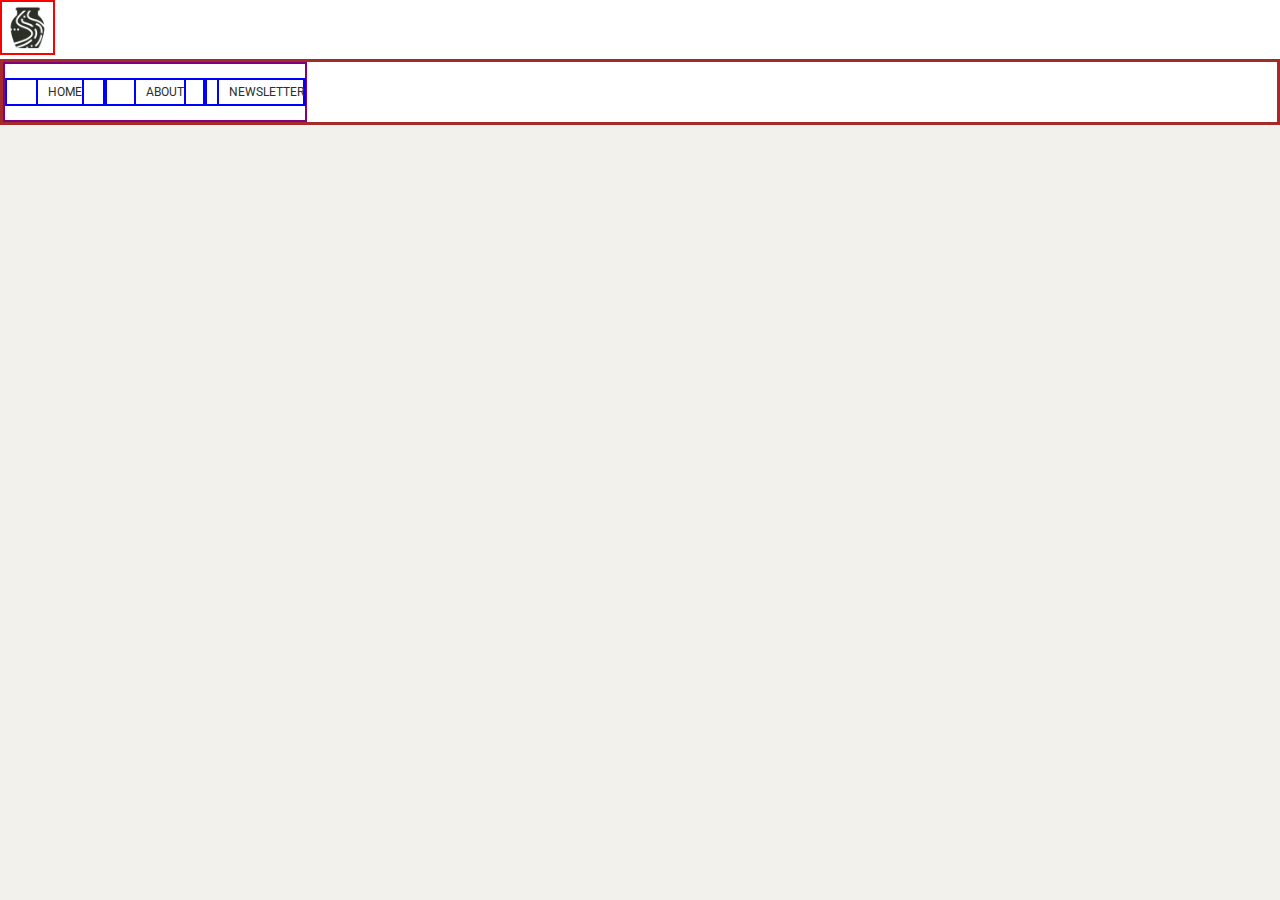
==== index.html @ 16eafcc3 "Week One Project" ====
<!DOCTYPE html>
<html>
    <head>
      <meta charset="utf-8">
      <meta content="IE=edge,chrome=1" http-equiv="X-UA-Compatible">
      <title>Bent Creek Ceramics</title>
      <meta content="width=device-width, initial-scale=1" name="viewport">
      <link href="styles.css" rel="stylesheet">
      <link href="https://fonts.googleapis.com/css?family=Merriweather:300,300i,400,400i,700|Roboto:300,300i,400,400i" rel="stylesheet">
    </head>
    <body class="site-index">
      <nav>
        <img class="nav-icon" src="images/bent-creek-logo.png" alt="Bent Creek Logo">
        <div class="nav-cluster">
          <ul class="nav-row">
            <li class="nav-item">
              <a href="index.html">Home</a>
            </li>
            <li class="nav-item">
              <a href="about/index.html">About</a>
            </li>
            <li class="nav-item">
              <a href="newsletter/index.html">Newsletter</a>
            </li>
          </ul>
        </div>
      </nav>
      <header class="">
        <h1>Bent Creek Ceramics</h1>
        <h3>Where art meets nature</h3>
      </header>
      <footer class="">
    </footer>
  </body>
</html>






Endless Possibilities

Sets

Textures

Tea Time

Jars and Containers

Wasabi and Saki

Sippin' on Sunshine

Copyright 2017, Bent Creek Ceramics
---- styles.css ----
*, *:before, *:after {
  box-sizing: border-box;
}

* {
  margin: 0;
  padding: 0;
  border: 0;
  outline: 0;
  font-size: 100%;
  vertical-align: baseline;
  background: transparent;
}
/*
font-family: 'Merriweather', serif;
font-family: 'Roboto', sans-serif;
*/

/*
Background: #F2F1E8
Text: #131511
Inline Link: #968772
Inline Link (Hover): #967343
Navigation Background: #FFFFFF
Navigation Text: #2B2F26
Navigation Text (Hover): #CD5D67
Navigation Text (Active) #968772
Button Background: #968772
Button Background (Hover): #967343
Button Text: #F2F1E8
Button Text (Hover): #FFFFFF
Input Border Bottom: #968772
Input Border Bottom (Focus): #967343
*/

.site-index {
  background-color: #f2f1eb;
  display: flex;
  flex-direction: column;
  flex-wrap: wrap;
  justify-content: flex-start;
  align-content: flex-start;
  align-items: flex-start;
}

nav {
    position: fixed;
    top: 0;
    left: 0;
    width: 100%;
    margin: 0;
    background-color: #FFFFFF;
}

.nav-icon, img {
  border: 2px solid red;
  height: 55px;
  width: 55px;
  padding: 4px;
}

.nav-row, ul {
  display:flex;
  flex-direction: row;
  flex-wrap: nowrap;
  justify-content:flex-start;
  align-content: flex-start;
  align-items: center;
  border: 2px solid red;
  height: 60px;
  border: 2px solid purple;
}

.nav-cluster, div {
  border: 3px solid brown;
  display: flex;
  flex-direction: row;
  flex-wrap: nowrap;
  justify-content: flex-start;
  align-content: space-between;
  align-items: center;

}

.nav-item, a {
  border: 2px solid blue;
  font-family: 'Roboto', sans-serif;
  font-size: 12px;
  text-decoration: none;
  text-transform: uppercase;
  text-align: center;
  list-style: none;
  padding-top: 5px;
  padding-bottom: 5px;
  padding-left: 10px;
  color: #2B2F26;
  width: 100px;
}

h1 {
  font-family: 'Roboto', sans-serif;
  font-size: 48px;
}

h3 {
  font-family: 'Roboto', sans-serif;
  font-size: 36px;
}
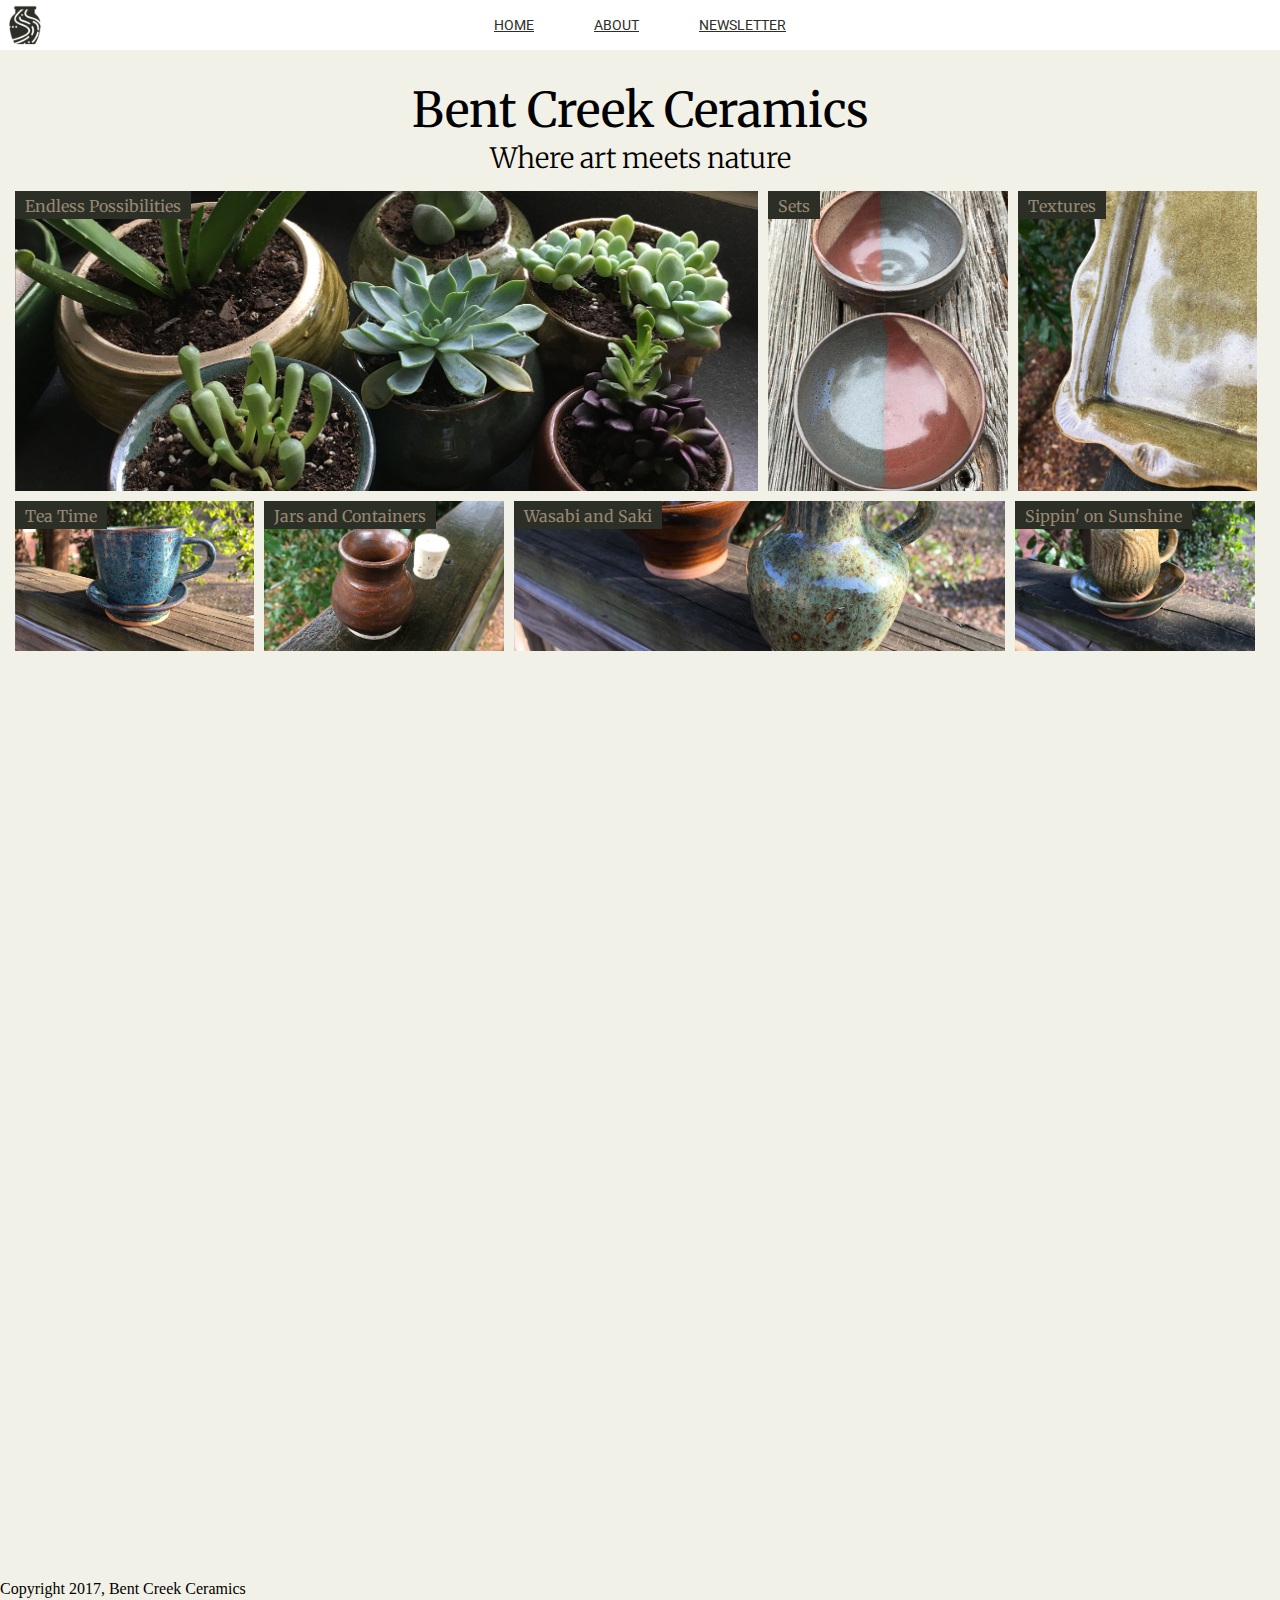
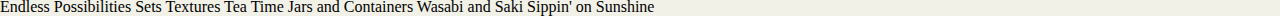
==== commit 049214c2: "Progress push 02" ====
--- a/index.html
+++ b/index.html
@@ -1,35 +1,51 @@
 <!DOCTYPE html>
 <html>
-    <head>
-      <meta charset="utf-8">
-      <meta content="IE=edge,chrome=1" http-equiv="X-UA-Compatible">
-      <title>Bent Creek Ceramics</title>
-      <meta content="width=device-width, initial-scale=1" name="viewport">
-      <link href="styles.css" rel="stylesheet">
-      <link href="https://fonts.googleapis.com/css?family=Merriweather:300,300i,400,400i,700|Roboto:300,300i,400,400i" rel="stylesheet">
-    </head>
-    <body class="site-index">
-      <nav>
-        <img class="nav-icon" src="images/bent-creek-logo.png" alt="Bent Creek Logo">
-        <div class="nav-cluster">
-          <ul class="nav-row">
-            <li class="nav-item">
-              <a href="index.html">Home</a>
-            </li>
-            <li class="nav-item">
-              <a href="about/index.html">About</a>
-            </li>
-            <li class="nav-item">
-              <a href="newsletter/index.html">Newsletter</a>
-            </li>
-          </ul>
+  <head>
+    <meta charset="utf-8">
+    <meta content="IE=edge,chrome=1" http-equiv="X-UA-Compatible">
+    <title>Bent Creek Ceramics</title>
+    <meta content="width=device-width, initial-scale=1" name="viewport">
+    <link href="styles.css" rel="stylesheet">
+    <link href="https://fonts.googleapis.com/css?family=Merriweather:300,300i,400,400i,700|Roboto:300,300i,400,400i" rel="stylesheet">
+  </head>
+  <body class="site-index">
+    <nav>
+      <img class="nav-icon" src="images/bent-creek-logo.png" alt="Bent Creek Logo">
+      <div class="nav-row">
+        <a class="nav-item" href="index.html">Home</a>
+        <a class="nav-item" href="about/index.html">About</a>
+        <a class="nav-item" href="newsletter/index.html">Newsletter</a>
+      </div>
+    </nav>
+    <section>
+      <h1>Bent Creek Ceramics</h1>
+      <h3>Where art meets nature</h3>
+      <div class="gallery">
+        <div id="i01">
+          <p class="txt_box">Endless Possibilities</p>
         </div>
-      </nav>
-      <header class="">
-        <h1>Bent Creek Ceramics</h1>
-        <h3>Where art meets nature</h3>
-      </header>
-      <footer class="">
+        <div id="i02">
+          <p class="txt_box">Sets</p>
+        </div>
+        <div id="i03">
+          <p class="txt_box">Textures</p>
+        </div>
+        <div id="i04">
+          <p class="txt_box">Tea Time</p>
+        </div>
+        <div id="i05">
+          <p class="txt_box">Jars and Containers</p>
+        </div>
+        <div id="i06">
+          <p class="txt_box">Wasabi and Saki</p>
+        </div>
+        <div id="i07">
+          <p class="txt_box">Sippin' on Sunshine</p>
+        </div>
+      </div>
+    </section>
+    <footer>
+      <p>Copyright 2017, Bent Creek Ceramics</p>
     </footer>
   </body>
 </html>
@@ -52,5 +68,3 @@
 Wasabi and Saki
 
 Sippin' on Sunshine
-
-Copyright 2017, Bent Creek Ceramics
--- a/styles.css
+++ b/styles.css
@@ -33,76 +33,177 @@
 Input Border Bottom (Focus): #967343
 */
 
+/*html {
+  max-width: 1200px;
+  min-width: 380px;
+}*/
+
 .site-index {
-  background-color: #f2f1eb;
+  background-color: #F2F1E8;
   display: flex;
   flex-direction: column;
+  width: 100%;
+}
+
+nav {
+  background-color: #FFFFFF;
+  overflow: hidden;
+  position: fixed;
+  top: 0;
+  left: 0;
+  width: 100%;
+  height: 50px;
+  display: flex;
+  flex-flow: row;
+  justify-content: center;
+  align-self: center;
+  list-style: none;
+}
+
+.nav-icon {
+  position: fixed;
+  top: 5px;
+  left: 5px;
+  width: 40px;
+  height: 40px;
+}
+
+.nav-row {
+  display: flex;
+  flex-flow: row;
+  justify-content: center;
+  align-self: center;
+  list-style: none;
+}
+
+.nav-item {
+  font-family: 'Roboto', sans-serif;
+  font-size: 14px;
+  text-transform: uppercase;
+  color: #2B2F26;
+  padding: 0px 20px;
+  margin: 10px 10px;
+}
+
+.nav-item:hover {
+  color: #CD5D67;
+}
+
+.nav-item:active {
+  color: #968772;
+}
+
+h1 {
+  font-family: 'Merriweather', serif;
+  font-size: 48px;
+  font-weight: 400;
+}
+
+h3 {
+  font-family: 'Merriweather', serif;
+  font-size: 28px;
+  font-weight: 100;
+}
+
+section {
+  text-align: center;
+  margin-top: 80px;
+  height: 1500px;
+  width: 100%;
+}
+
+.gallery {
+  display: flex;
   flex-wrap: wrap;
   justify-content: flex-start;
-  align-content: flex-start;
-  align-items: flex-start;
-}
-
-nav {
-    position: fixed;
-    top: 0;
-    left: 0;
-    width: 100%;
-    margin: 0;
-    background-color: #FFFFFF;
-}
-
-.nav-icon, img {
-  border: 2px solid red;
-  height: 55px;
-  width: 55px;
-  padding: 4px;
-}
-
-.nav-row, ul {
+  margin: 0;
+  width: 100%;
+  padding: 10px;
+}
+
+div {
+  display: flex;
+  justify-content: flex-start;
+  align-items: stretch;
+}
+
+.txt_box {
+  font-family: 'Merriweather', serif;
+  font-size: 14;
+  height: 28px;
+  color: #968772;
+  background-color: #2B2F26;
+  padding: 5px 10px;
+}
+
+#i01 {
+    display: flex;
+    background-image: url("./images/product-1.jpg");
+    background-clip: border-box;
+    background-position: center;
+    background-size: cover;
+    width: 59%;
+    height: 300px;
+    margin: 5px;
+}
+
+#i02 {
   display:flex;
-  flex-direction: row;
-  flex-wrap: nowrap;
-  justify-content:flex-start;
-  align-content: flex-start;
-  align-items: center;
-  border: 2px solid red;
-  height: 60px;
-  border: 2px solid purple;
-}
-
-.nav-cluster, div {
-  border: 3px solid brown;
-  display: flex;
-  flex-direction: row;
-  flex-wrap: nowrap;
-  justify-content: flex-start;
-  align-content: space-between;
-  align-items: center;
-
-}
-
-.nav-item, a {
-  border: 2px solid blue;
-  font-family: 'Roboto', sans-serif;
-  font-size: 12px;
-  text-decoration: none;
-  text-transform: uppercase;
-  text-align: center;
-  list-style: none;
-  padding-top: 5px;
-  padding-bottom: 5px;
-  padding-left: 10px;
-  color: #2B2F26;
-  width: 100px;
-}
-
-h1 {
-  font-family: 'Roboto', sans-serif;
-  font-size: 48px;
-}
-
-h3 {
-  font-family: 'Roboto', sans-serif;
-  font-size: 36px;
-}
+    background-image: url("./images/product-2.jpg");
+    background-clip: border-box;
+    background-position: center;
+    background-size: cover;
+    width: 19%;
+    height: auto;
+    margin: 5px;
+}
+
+#i03 {
+    background-image: url("./images/product-3.jpg");
+    background-clip: border-box;
+    background-position: center;
+    background-size: cover;
+    width: 19%;
+    height: auto;
+    margin: 5px;
+}
+
+#i04 {
+    background-image: url("./images/product-4.jpg");
+    background-clip: border-box;
+    background-position: center;
+    background-size: cover;
+    width: 19%;
+    height: 150px;
+    margin: 5px;
+}
+
+#i05 {
+    background-image: url("./images/product-5.jpg");
+    background-clip: border-box;
+    background-position: center;
+    background-size: cover;
+    width: 19%;
+    height: auto;
+    margin: 5px;
+}
+
+#i06 {
+    background-image: url("./images/product-6.jpg");
+    background-clip: border-box;
+    background-position: center;
+    background-size: cover;
+    width: 39%;
+    height: auto;
+    margin: 5px;
+}
+
+#i07 {
+    background-image: url("./images/product-7.jpg");
+    background-clip: border-box;
+    background-position: center;
+    background-size: cover;
+    width: 19%;
+    height: auto;
+    margin: 5px;
+}
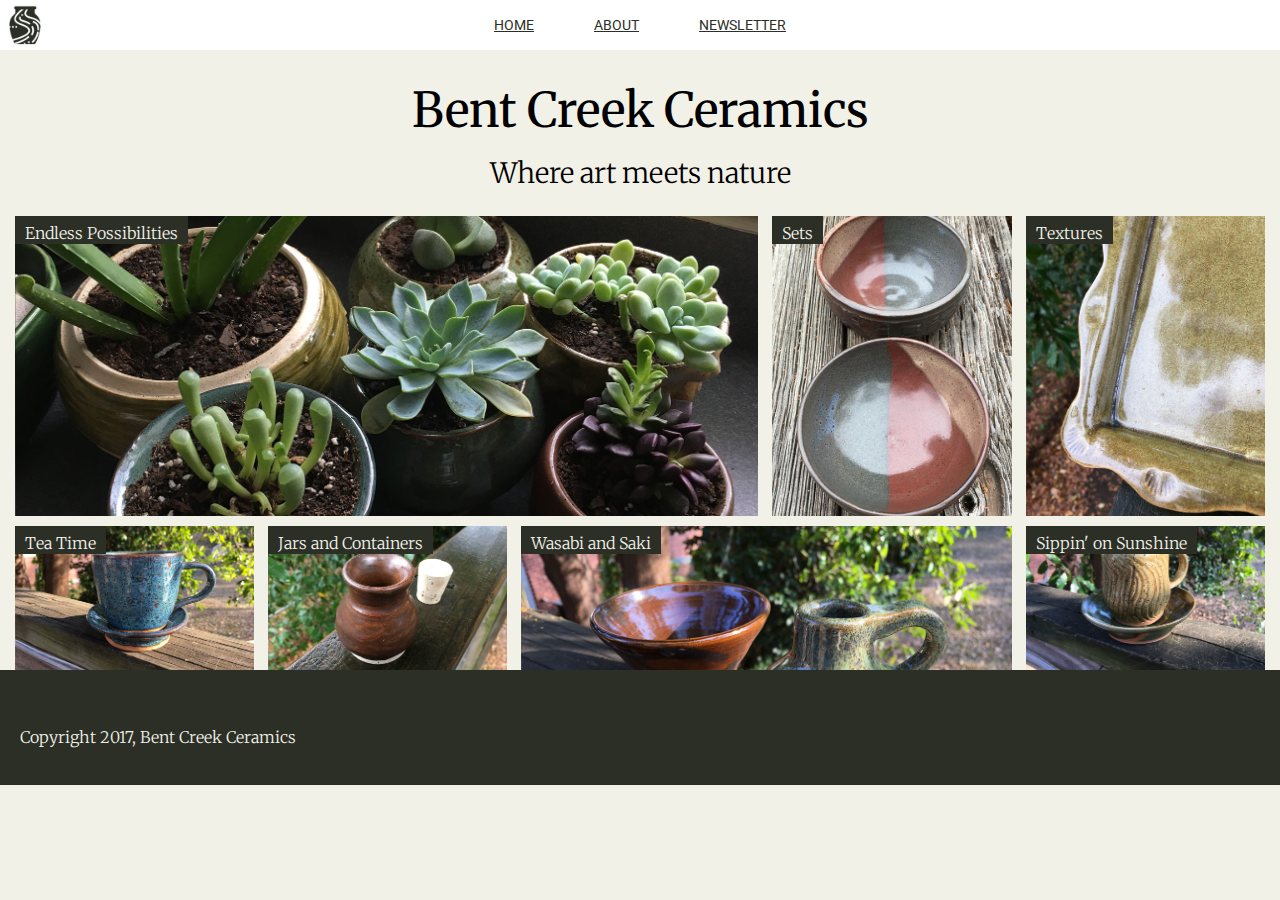
==== commit 7358666a: "3rd Progress Add; more to follow." ====
--- a/index.html
+++ b/index.html
@@ -17,30 +17,30 @@
         <a class="nav-item" href="newsletter/index.html">Newsletter</a>
       </div>
     </nav>
-    <section>
-      <h1>Bent Creek Ceramics</h1>
-      <h3>Where art meets nature</h3>
+    <section class="site-intro">
+      <h1 class="company">Bent Creek Ceramics</h1>
+      <h2>Where art meets nature</h2>
       <div class="gallery">
         <div id="i01">
-          <p class="txt_box">Endless Possibilities</p>
+          <p class="txt_box_image">Endless Possibilities</p>
         </div>
         <div id="i02">
-          <p class="txt_box">Sets</p>
+          <p class="txt_box_image">Sets</p>
         </div>
         <div id="i03">
-          <p class="txt_box">Textures</p>
+          <p class="txt_box_image">Textures</p>
         </div>
         <div id="i04">
-          <p class="txt_box">Tea Time</p>
+          <p class="txt_box_image">Tea Time</p>
         </div>
         <div id="i05">
-          <p class="txt_box">Jars and Containers</p>
+          <p class="txt_box_image">Jars and Containers</p>
         </div>
         <div id="i06">
-          <p class="txt_box">Wasabi and Saki</p>
+          <p class="txt_box_image">Wasabi and Saki</p>
         </div>
         <div id="i07">
-          <p class="txt_box">Sippin' on Sunshine</p>
+          <p class="txt_box_image">Sippin' on Sunshine</p>
         </div>
       </div>
     </section>
@@ -49,22 +49,3 @@
     </footer>
   </body>
 </html>
-
-
-
-
-
-
-Endless Possibilities
-
-Sets
-
-Textures
-
-Tea Time
-
-Jars and Containers
-
-Wasabi and Saki
-
-Sippin' on Sunshine
--- a/styles.css
+++ b/styles.css
@@ -33,15 +33,15 @@
 Input Border Bottom (Focus): #967343
 */
 
-/*html {
-  max-width: 1200px;
-  min-width: 380px;
-}*/
-
 .site-index {
   background-color: #F2F1E8;
   display: flex;
   flex-direction: column;
+  width: 100%;
+}
+
+.site-about {
+  background-color: #F2F1E8;
   width: 100%;
 }
 
@@ -93,21 +93,61 @@
   color: #968772;
 }
 
-h1 {
+.company {
   font-family: 'Merriweather', serif;
   font-size: 48px;
   font-weight: 400;
 }
 
-h3 {
+.community {
+  font-family: 'Merriweather', serif;
+  font-size: 48px;
+  font-weight: 400;
+  padding: 20px 0px;
+}
+
+.room {
+  display: inline-flex;
+  font-family: 'Merriweather', serif;
+  font-size: 48px;
+  font-weight: 400;
+  color: white;
+  margin: auto;
+}
+
+h2 {
   font-family: 'Merriweather', serif;
   font-size: 28px;
   font-weight: 100;
-}
-
-section {
+  padding: 10px 0px;
+  margin-top: 5px;
+}
+
+h3 {
+  font-family: 'Merriweather', serif;
+  font-size: 21px;
+  font-weight: 100;
+  padding: 10px 0px;
+  margin-top: 5px;
+}
+
+p {
+  font-family: 'Merriweather', serif;
+  font-size: 16px;
+  line-height: 24px;
+  padding: 15px 0px;
+}
+
+.site-intro {
   text-align: center;
   margin-top: 80px;
+  height: 590px;
+  width: 100%;
+}
+
+.our-studio {
+  text-align: center;
+  margin-top: 60px;
   height: 1500px;
   width: 100%;
 }
@@ -115,7 +155,7 @@
 .gallery {
   display: flex;
   flex-wrap: wrap;
-  justify-content: flex-start;
+  justify-content: space-between;
   margin: 0;
   width: 100%;
   padding: 10px;
@@ -127,13 +167,32 @@
   align-items: stretch;
 }
 
-.txt_box {
+.txt_box_image {
   font-family: 'Merriweather', serif;
   font-size: 14;
+  font-weight: lighter;
   height: 28px;
-  color: #968772;
+  color: #F2F1E8;
   background-color: #2B2F26;
   padding: 5px 10px;
+}
+
+.txt-box-long {
+  display: flex;
+  flex-direction: column;
+  justify-content: flex-start;
+  flex-wrap: nowrap;
+  text-align: left;
+  padding-left: 15%;
+  padding-right: 15%;
+}
+
+blockquote {
+  font-family: 'Merriweather', serif;
+  font-size: 16px;
+  font-style: italic;
+  border-left: 2px solid black;
+  padding: 5px 55px;
 }
 
 #i01 {
@@ -191,7 +250,7 @@
 #i06 {
     background-image: url("./images/product-6.jpg");
     background-clip: border-box;
-    background-position: center;
+    background-position: top;
     background-size: cover;
     width: 39%;
     height: auto;
@@ -201,9 +260,52 @@
 #i07 {
     background-image: url("./images/product-7.jpg");
     background-clip: border-box;
-    background-position: center;
-    background-size: cover;
-    width: 19%;
-    height: auto;
-    margin: 5px;
-}
+    background-position: left;
+    background-size: cover;
+    width: 19%;
+    height: auto;
+    margin: 5px;
+}
+
+#i08 {
+  background-image: url("./images/birdhouse.jpg");
+  background-clip: border-box;
+  background-position: center;
+  background-size: cover;
+  float: left;
+  width: 15%;
+  height: 80px;
+  margin: 0px 25px 0px 0px;
+}
+
+#i09 {
+  background-image: url("./images/background-3.jpg");
+  background-clip: border-box;
+  background-position: center;
+  background-size: cover;
+  width: 100%;
+  height: 300px;
+  padding: 0px 50px 0px 0px;
+}
+
+#i10 {
+  background-image: url("./images/background-1.jpg");
+  background-clip: border-box;
+  background-position: center;
+  background-size: cover;
+  float: right;
+  width: 15%;
+  height: 80px;
+  padding: 0px 0px 25px 0px;
+}
+
+footer {
+  background-color: #2B2F26;
+  color: white;
+  font-family: 'Merriweather', serif;
+  font-size: 14;
+  font-weight: lighter;
+  color: #F2F1E8;
+  height: 115px;
+  padding: 40px 20px;
+}
